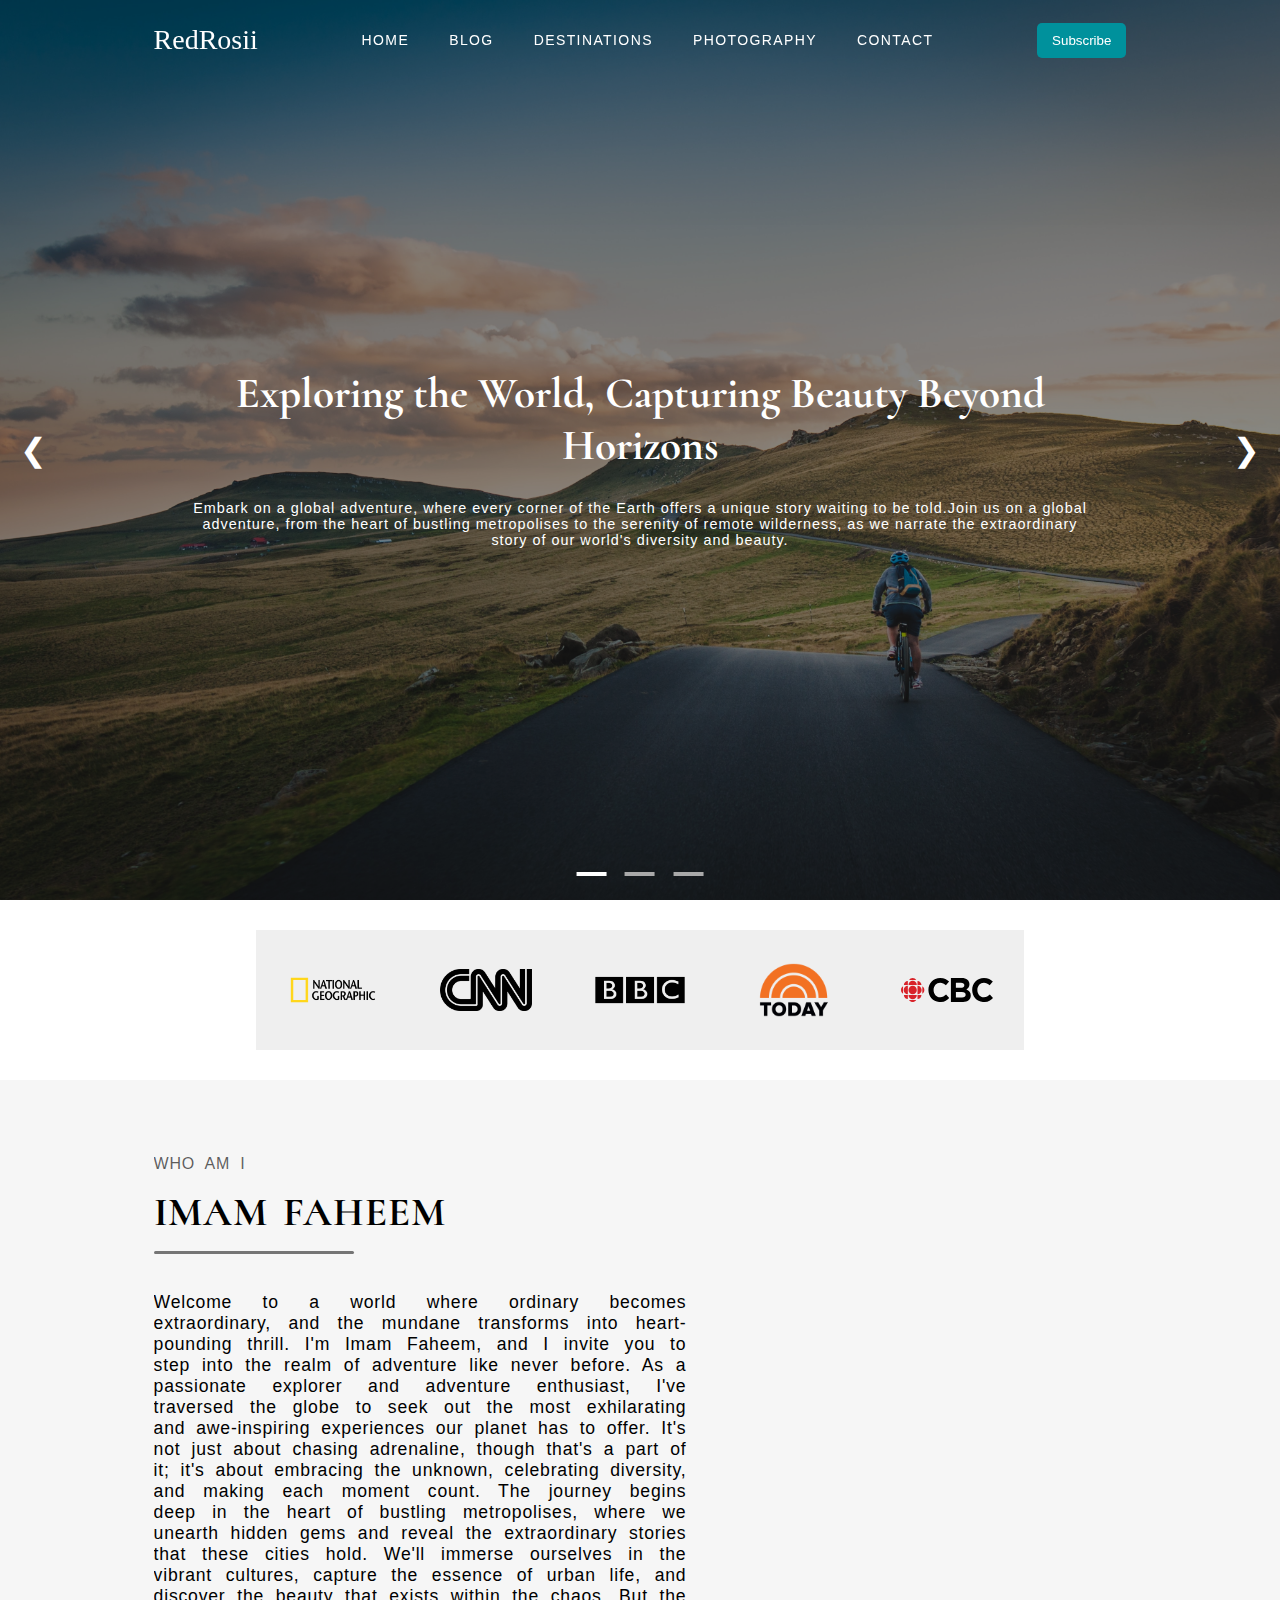
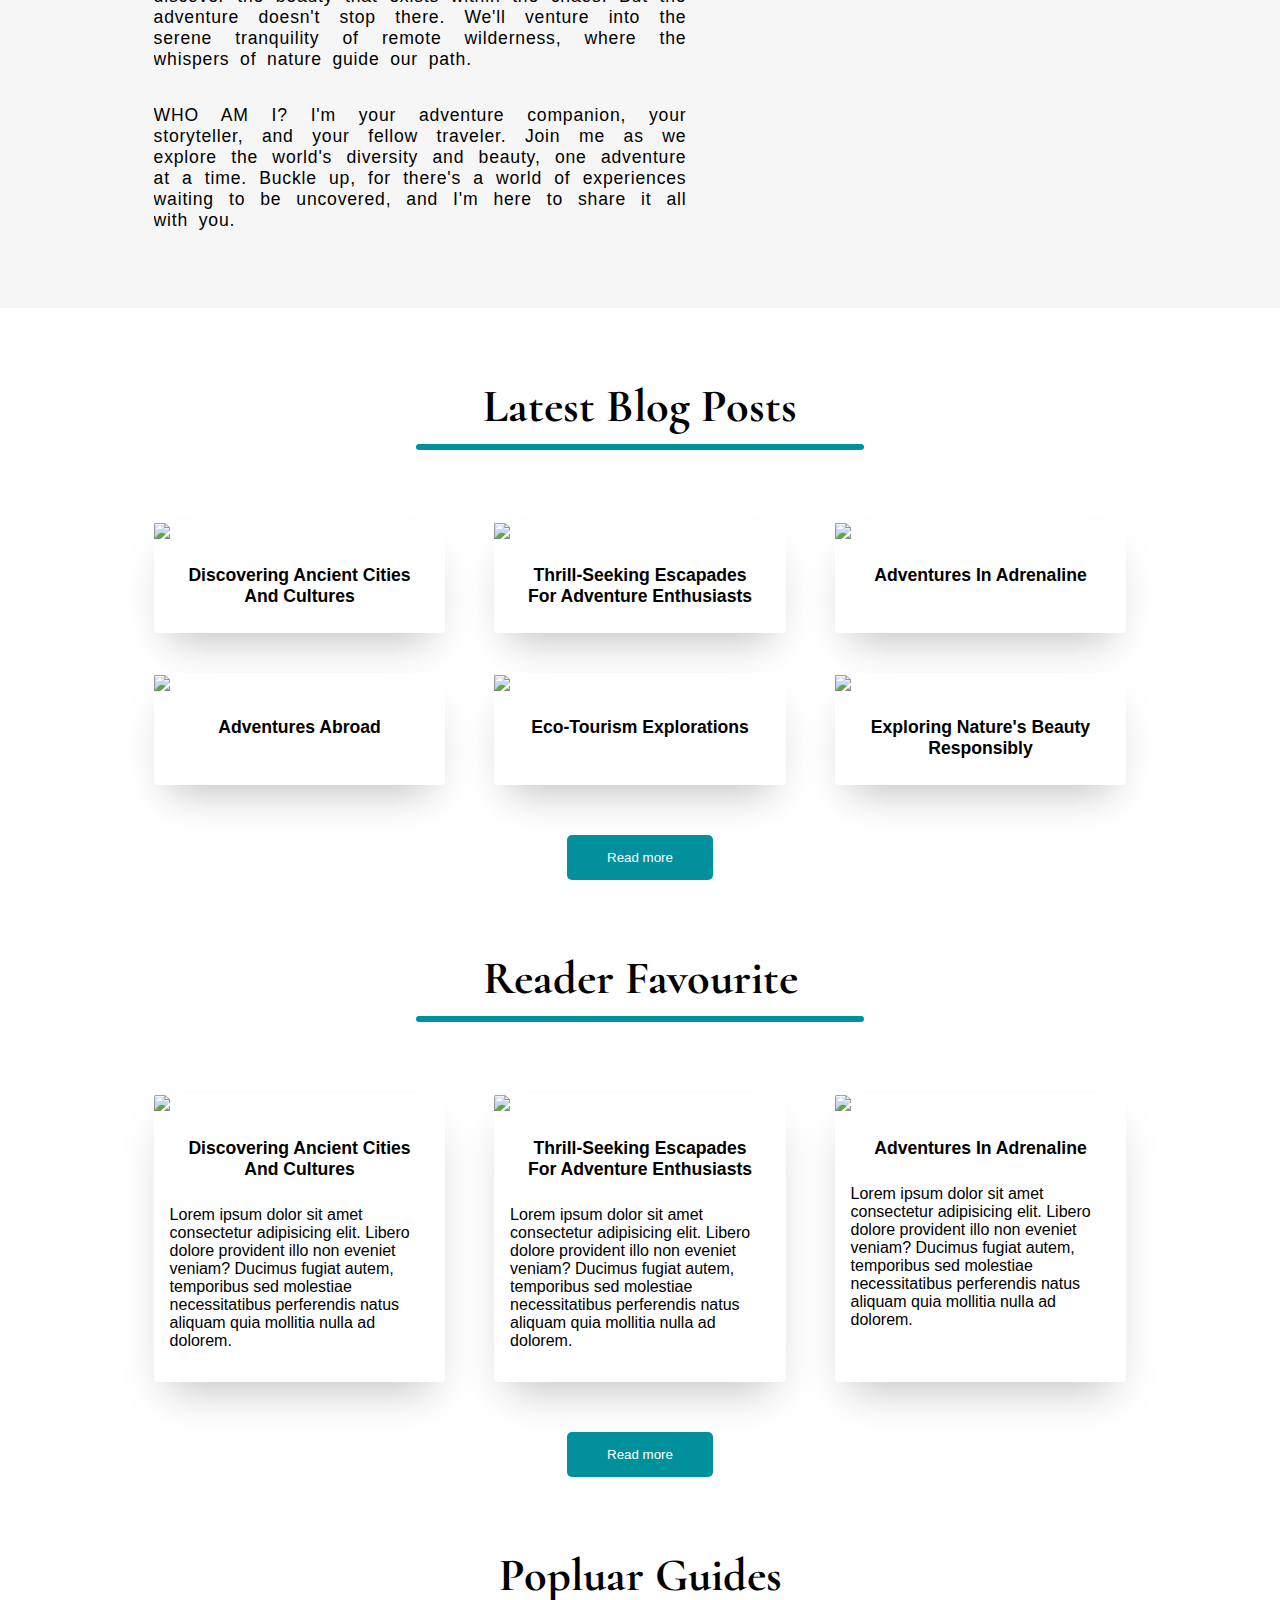
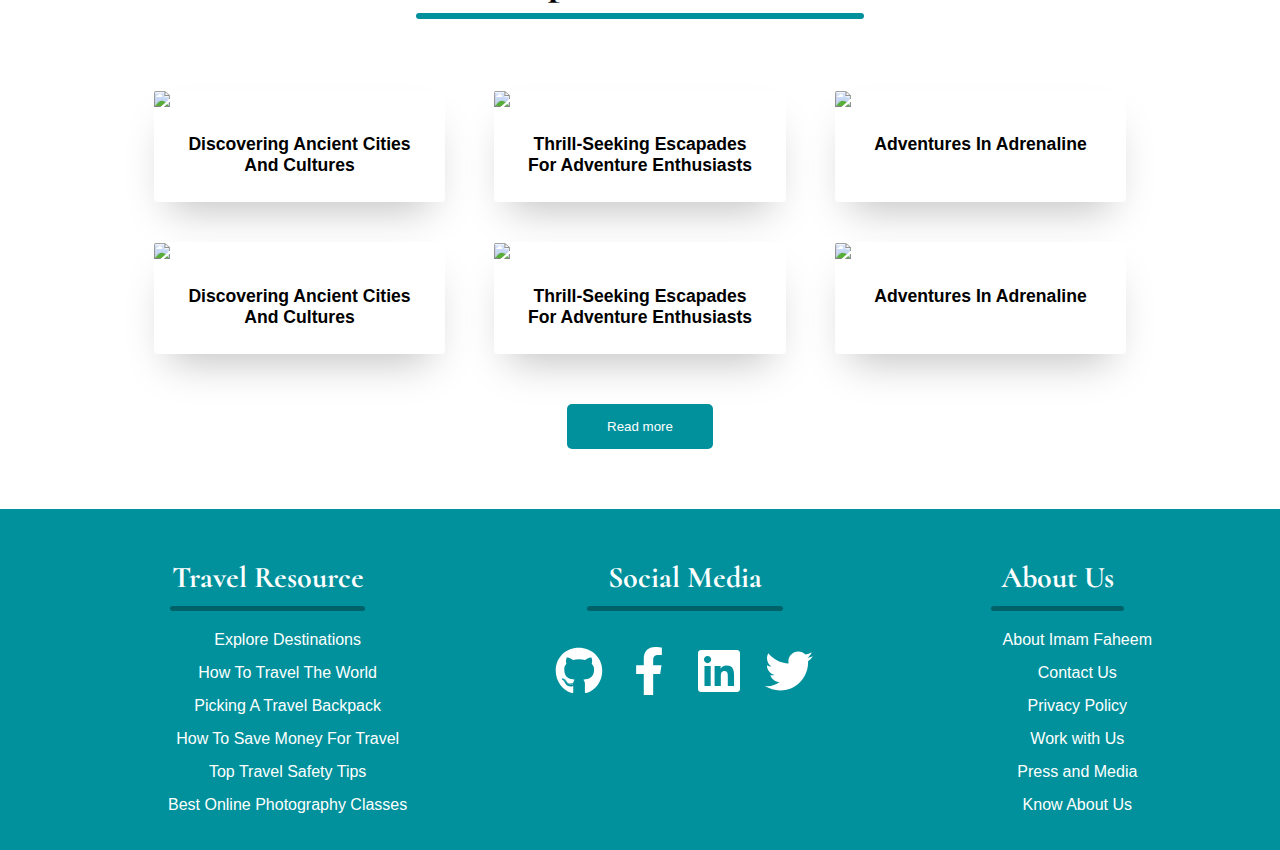
==== index.html @ a78f808b "Add files via upload" ====
<!DOCTYPE html>
<html lang="en">
<head>
    <meta charset="UTF-8">
    <meta name="viewport" content="width=device-width, initial-scale=1.0">
    <title>Home</title>
<link rel="stylesheet" type="text/css" href="css/navbar&footer.css">
<link rel="stylesheet" type="text/css" href="css/home.css">
<link rel="preconnect" href="https://fonts.googleapis.com">
<link rel="preconnect" href="https://fonts.gstatic.com" crossorigin>
<link href="https://fonts.googleapis.com/css2?family=Cormorant:wght@700&display=swap" rel="stylesheet">

</head>
<body>
    <header>
    <nav data-aos="zoom-in" data-aos-delay="50" data-aos-duration="1000" id="top" >
        <div class="logo">RedRosii</div>

        <div class="menu-icon">
            <input type="checkbox" id="menu-toggle" class="menu-toggle">
            <label for="menu-toggle" class="menu-icon">&#9776;</label>
        </div>

        <ul class="nav-links">
          <li><a href="index.html">Home</a><div class="linee"></div></li>
          <li><a href="blog.html">Blog</a><div class="linee"></div></li>
          <li class="dropdown"><a href="Destination.html">Destinations</a><div class="linee"></div>
              <div  class="dropdown-content">
                <a id="box-text"  href="Destination.html">Destinations</a>
                <a id="box-text" href="blog.html">Blogs</a>
                <a id="box-text" href="Contact.html">Contact Us</a>
                <a id="box-text" href="Photography.html">Photography</a>
              </div>
          </li>
          <li><a href="Photography.html">Photography</a><div class="linee"></div></li>

          <li><a href="Contact.html">Contact</a><div class="linee"></div></li>
      </ul>

        <div class="hireMeBtn"><button href="#" class="btnHire">Subscribe</button></div>
    </nav>
</header>

<div class="hero">
    <div class="slideshow-container">
        <div class="slide fade" style=" background-image: url(images/image1.jpg);" ></div>
        <div class="slide fade" style="background-image: url('images/image2.jpg');"></div>
        <div class="slide fade" style="background-image: url('images/image3.jpg');"></div>
        
        <a class="prev" onclick="plusSlides(-1)">&#10094;</a>
        <a class="next" onclick="plusSlides(1)">&#10095;</a>

        <div class="indicator">
            <span class="dot" onclick="currentSlide(1)"></span>
            <span class="dot" onclick="currentSlide(2)"></span>
            <span class="dot" onclick="currentSlide(3)"></span>
        </div>
    </div>

    <div class="content">
        <h1> Exploring the World, Capturing Beauty Beyond Horizons</h1>
        <p >Embark on a global adventure, where every corner of the Earth offers a unique story waiting to be told.Join us on a global adventure, from the heart of bustling metropolises to the serenity of remote wilderness, as we narrate the extraordinary story of our world's diversity and beauty.</p>
    </div>
    <div class="content">
        <h1>Exploring Cultures, Landscapes, and Dreams Worldwide</h1>
        <p>Step into a realm of marvel and amazement as we uncover the intricate mosaic of cultures, breathtaking landscapes, and dreams that populate our planet, uniting us in our shared humanity.</p>
    </div>
    <div class="content">
        <h1>Discovering Paradise on Earth</h1>
        <p>Explore the lush jungles, serene beaches, and vibrant culture of the World, where every moment feels like a dream. Embark on an awe-inspiring journey around the world, where we capture the breathtaking beauty of diverse horizons and cultures that define our magnificent planet</p>
    </div>

    
</div>

<div class="LogosContainer">
    <div class="trustedBy">
        <img src="logos/national-geographic-logo.png" alt="">
        <img src="logos/cnn-logo-1.png" alt="">
        <img src="logos/bbc-logo-1.png" alt="">
        <img src="logos/Today Show.png" alt="">
        <img src="logos/CBC.svg" alt="">
    </div>
</div>

<div class="Introduction">

    <div class="IntoText">
        <h4>WHO AM I</h4>
        <h2>IMAM FAHEEM</h2>
        <span></span>
        <p>Welcome to a world where ordinary becomes extraordinary, and the mundane transforms into heart-pounding thrill. I'm Imam Faheem, and I invite you to step into the realm of adventure like never before.

          As a passionate explorer and adventure enthusiast, I've traversed the globe to seek out the most exhilarating and awe-inspiring experiences our planet has to offer. It's not just about chasing adrenaline, though that's a part of it; it's about embracing the unknown, celebrating diversity, and making each moment count.
      
          The journey begins deep in the heart of bustling metropolises, where we unearth hidden gems and reveal the extraordinary stories that these cities hold. We'll immerse ourselves in the vibrant cultures, capture the essence of urban life, and discover the beauty that exists within the chaos.
      
          But the adventure doesn't stop there. We'll venture into the serene tranquility of remote wilderness, where the whispers of nature guide our path.

      
          </p>
        <p>WHO AM I? I'm your adventure companion, your storyteller, and your fellow traveler. Join me as we explore the world's diversity and beauty, one adventure at a time. Buckle up, for there's a world of experiences waiting to be uncovered, and I'm here to share it all with you.</p>
        
    </div>

    <div class="ownerImg">
        <img width="100%" height="100%" src="images/owner.jpg" alt="">
    </div>
</div>

<div class="main">
  <h1>Latest Blog Posts <span class="headerLines"></span></h1>
  <a style="text-decoration:none;" href="BlogPosts.html" target="_blank" rel="noopener noreferrer"> <ul class="cards">
      <li class="cards_item">
        <div class="card">
          <div class="card_image"><img src="https://picsum.photos/500/300/?image=10"></div>
          <div class="card_content">
            <h2 class="card_title">Discovering Ancient Cities and Cultures</h2>
            
          </div>
        </div>
      </li>
      <li class="cards_item">
        <div class="card">
          <div class="card_image"><img src="https://picsum.photos/500/300/?image=20"></div>
          <div class="card_content">
            <h2 class="card_title">Thrill-Seeking Escapades for Adventure Enthusiasts</h2>
            
          </div>
        </div>
      </li>
      <li class="cards_item">
        <div class="card">
          <div class="card_image"><img src="https://picsum.photos/500/300/?image=11"></div>
          <div class="card_content">
            <h2 class="card_title">Adventures in Adrenaline</h2>
            
          </div>
        </div>
      </li>
      <li class="cards_item">
        <div class="card">
          <div class="card_image"><img src="https://picsum.photos/500/300/?image=18"></div>
          <div class="card_content">
            <h2 class="card_title">Adventures Abroad</h2>
            
          </div>
        </div>
      </li>
      <li class="cards_item">
        <div class="card">
          <div class="card_image"><img src="https://picsum.photos/500/300/?image29"></div>
          <div class="card_content">
            <h2 class="card_title">Eco-Tourism Explorations</h2>
            
          </div>
        </div>
      </li>
      <li class="cards_item">
        <div class="card">
          <div class="card_image"><img src="https://picsum.photos/500/300/?image=22"></div>
          <div class="card_content">
            <h2 class="card_title">Exploring Nature's Beauty Responsibly</h2>
            
          </div>
        </div>
      </li>
    </ul>
    </a>
    <div class="divOfReadMeBtn">
        <button class="readMorebtn">Read more</button>
    </div>
  </div>
  
  <!------------Reader Favourite section--------- -->
  
  <div class="main">
    <h1>Reader Favourite<span class="headerLines"></span></h1>
    <a style="text-decoration:none;" href="BlogPosts.html" target="_blank" rel="noopener noreferrer"> <ul class="cards">
        <li class="cards_item">
          <div class="card">
            <div class="card_image"><img src="https://images.unsplash.com/photo-1575899167424-6eae7a58a49c?ixlib=rb-4.0.3&ixid=M3wxMjA3fDB8MHxzZWFyY2h8Nnx8aW50ZXJsYWtlbnxlbnwwfHwwfHx8MA%3D%3D&auto=format&fit=crop&w=500&q=60"></div>
            <div class="card_content">
              <h2 class="card_title">Discovering Ancient Cities and Cultures</h2>
              <p>Lorem ipsum dolor sit amet consectetur adipisicing elit. Libero dolore provident illo non eveniet veniam? Ducimus fugiat autem, temporibus sed molestiae necessitatibus perferendis natus aliquam quia mollitia nulla ad dolorem.</p>
            </div>
          </div>
        </li>
        <li class="cards_item">
          <div class="card">
            <div class="card_image"><img src="https://images.unsplash.com/photo-1580008092144-9f18ea82a8a4?ixlib=rb-4.0.3&ixid=M3wxMjA3fDB8MHxzZWFyY2h8OHx8aW50ZXJsYWtlbnxlbnwwfHwwfHx8MA%3D%3D&auto=format&fit=crop&w=500&q=60"></div>
            <div class="card_content">
              <h2 class="card_title">Thrill-Seeking Escapades for Adventure Enthusiasts</h2>
              <p>Lorem ipsum dolor sit amet consectetur adipisicing elit. Libero dolore provident illo non eveniet veniam? Ducimus fugiat autem, temporibus sed molestiae necessitatibus perferendis natus aliquam quia mollitia nulla ad dolorem.</p>
            </div>
          </div>
        </li>
        <li class="cards_item">
          <div class="card">
            <div class="card_image"><img src="https://images.unsplash.com/photo-1605370391262-9f6c46081102?ixlib=rb-4.0.3&ixid=M3wxMjA3fDB8MHxzZWFyY2h8N3x8aW50ZXJsYWtlbnxlbnwwfHwwfHx8MA%3D%3D&auto=format&fit=crop&w=500&q=60"></div>
            <div class="card_content">
              <h2 class="card_title">Adventures in Adrenaline</h2>
              <p>Lorem ipsum dolor sit amet consectetur adipisicing elit. Libero dolore provident illo non eveniet veniam? Ducimus fugiat autem, temporibus sed molestiae necessitatibus perferendis natus aliquam quia mollitia nulla ad dolorem.</p>
            </div>
          </div>
        </li>
      </ul></a>
        
      <div class="divOfReadMeBtn">
          <button class="readMorebtn">Read more</button>
      </div>
    </div>


    <div class="main">
      <h1>Popluar Guides<span class="headerLines"></span></h1>
        <ul class="cards">
          <li class="cards_item">
            <div class="card">
              <div class="card_image"><img src="https://picsum.photos/500/300/?image=120"></div>
              <div class="card_content">
                <h2 class="card_title">Discovering Ancient Cities and Cultures</h2>
                
              </div>
            </div>
          </li>
          <li class="cards_item">
            <div class="card">
              <div class="card_image"><img src="https://picsum.photos/500/300/?image=55"></div>
              <div class="card_content">
                <h2 class="card_title">Thrill-Seeking Escapades for Adventure Enthusiasts</h2>
                
              </div>
            </div>
          </li>
          <li class="cards_item">
            <div class="card">
              <div class="card_image"><img src="https://picsum.photos/500/300/?image=11"></div>
              <div class="card_content">
                <h2 class="card_title">Adventures in Adrenaline</h2>
                
              </div>
            </div>
          </li>
          <li class="cards_item">
            <div class="card">
              <div class="card_image"><img src="https://picsum.photos/500/300/?image=90"></div>
              <div class="card_content">
                <h2 class="card_title">Discovering Ancient Cities and Cultures</h2>
                
              </div>
            </div>
          </li>
          <li class="cards_item">
            <div class="card">
              <div class="card_image"><img src="https://picsum.photos/500/300/?image=58"></div>
              <div class="card_content">
                <h2 class="card_title">Thrill-Seeking Escapades for Adventure Enthusiasts</h2>
                
              </div>
            </div>
          </li>
          <li class="cards_item">
            <div class="card">
              <div class="card_image"><img src="https://picsum.photos/500/300/?image=181"></div>
              <div class="card_content">
                <h2 class="card_title">Adventures in Adrenaline</h2>
                
              </div>
            </div>
          </li>
        </ul></a>
        <div class="divOfReadMeBtn">
          <button class="readMorebtn">Read more</button>
      </div>
        </div>



        <footer class="footer">
          <div class="container">
            <div class="travel-resource">
              <h3>Travel Resource</h3>
              <div style="margin-left: auto; margin-right: auto;" id="footerheadingLine"></div>

              <ul>
                <li><a href="#">Explore Destinations</a></li>
                <li><a href="#">How To Travel The World</a></li>
                <li><a href="#">Picking A Travel Backpack</a></li>
                <li><a href="#">How To Save Money For Travel</a></li>
                <li><a href="#">Top Travel Safety Tips</a></li>
                <li><a href="#">Best Online Photography Classes</a></li>

              </ul>
            </div>
            <div class="social-media">
              <h3>Social Media</h3>
              <div id="footerheadingLine"></div>
              <ul id="iconsList">
                <li><a href="https://github.com/Imam-Faheem" target="_blank" rel="noopener noreferrer">
                  <svg xmlns="http://www.w3.org/2000/svg" height="3em" width="3em" viewBox="0 0 496 512"><!--! Font Awesome Free 6.4.2 by @fontawesome - https://fontawesome.com License - https://fontawesome.com/license (Commercial License) Copyright 2023 Fonticons, Inc. --><style>svg{fill:#ffffff}</style><path d="M165.9 397.4c0 2-2.3 3.6-5.2 3.6-3.3.3-5.6-1.3-5.6-3.6 0-2 2.3-3.6 5.2-3.6 3-.3 5.6 1.3 5.6 3.6zm-31.1-4.5c-.7 2 1.3 4.3 4.3 4.9 2.6 1 5.6 0 6.2-2s-1.3-4.3-4.3-5.2c-2.6-.7-5.5.3-6.2 2.3zm44.2-1.7c-2.9.7-4.9 2.6-4.6 4.9.3 2 2.9 3.3 5.9 2.6 2.9-.7 4.9-2.6 4.6-4.6-.3-1.9-3-3.2-5.9-2.9zM244.8 8C106.1 8 0 113.3 0 252c0 110.9 69.8 205.8 169.5 239.2 12.8 2.3 17.3-5.6 17.3-12.1 0-6.2-.3-40.4-.3-61.4 0 0-70 15-84.7-29.8 0 0-11.4-29.1-27.8-36.6 0 0-22.9-15.7 1.6-15.4 0 0 24.9 2 38.6 25.8 21.9 38.6 58.6 27.5 72.9 20.9 2.3-16 8.8-27.1 16-33.7-55.9-6.2-112.3-14.3-112.3-110.5 0-27.5 7.6-41.3 23.6-58.9-2.6-6.5-11.1-33.3 2.6-67.9 20.9-6.5 69 27 69 27 20-5.6 41.5-8.5 62.8-8.5s42.8 2.9 62.8 8.5c0 0 48.1-33.6 69-27 13.7 34.7 5.2 61.4 2.6 67.9 16 17.7 25.8 31.5 25.8 58.9 0 96.5-58.9 104.2-114.8 110.5 9.2 7.9 17 22.9 17 46.4 0 33.7-.3 75.4-.3 83.6 0 6.5 4.6 14.4 17.3 12.1C428.2 457.8 496 362.9 496 252 496 113.3 383.5 8 244.8 8zM97.2 352.9c-1.3 1-1 3.3.7 5.2 1.6 1.6 3.9 2.3 5.2 1 1.3-1 1-3.3-.7-5.2-1.6-1.6-3.9-2.3-5.2-1zm-10.8-8.1c-.7 1.3.3 2.9 2.3 3.9 1.6 1 3.6.7 4.3-.7.7-1.3-.3-2.9-2.3-3.9-2-.6-3.6-.3-4.3.7zm32.4 35.6c-1.6 1.3-1 4.3 1.3 6.2 2.3 2.3 5.2 2.6 6.5 1 1.3-1.3.7-4.3-1.3-6.2-2.2-2.3-5.2-2.6-6.5-1zm-11.4-14.7c-1.6 1-1.6 3.6 0 5.9 1.6 2.3 4.3 3.3 5.6 2.3 1.6-1.3 1.6-3.9 0-6.2-1.4-2.3-4-3.3-5.6-2z"/></svg>
                </a></li>
                <li><a href="https://web.facebook.com/happy.rose.9655806" target="_blank" rel="noopener noreferrer"><svg xmlns="http://www.w3.org/2000/svg" height="3em" width="3em" viewBox="0 0 320 512"><!--! Font Awesome Free 6.4.2 by @fontawesome - https://fontawesome.com License - https://fontawesome.com/license (Commercial License) Copyright 2023 Fonticons, Inc. --><style>svg{fill:#ffffff}</style><path d="M279.14 288l14.22-92.66h-88.91v-60.13c0-25.35 12.42-50.06 52.24-50.06h40.42V6.26S260.43 0 225.36 0c-73.22 0-121.08 44.38-121.08 124.72v70.62H22.89V288h81.39v224h100.17V288z"/></svg></a></li>
                <li><a href="https://www.linkedin.com/in/imamfaheem/" target="_blank" rel="noopener noreferrer"><svg xmlns="http://www.w3.org/2000/svg" height="3em" width="3em" viewBox="0 0 448 512"><!--! Font Awesome Free 6.4.2 by @fontawesome - https://fontawesome.com License - https://fontawesome.com/license (Commercial License) Copyright 2023 Fonticons, Inc. --><style>svg{fill:#ffffff}</style><path d="M416 32H31.9C14.3 32 0 46.5 0 64.3v383.4C0 465.5 14.3 480 31.9 480H416c17.6 0 32-14.5 32-32.3V64.3c0-17.8-14.4-32.3-32-32.3zM135.4 416H69V202.2h66.5V416zm-33.2-243c-21.3 0-38.5-17.3-38.5-38.5S80.9 96 102.2 96c21.2 0 38.5 17.3 38.5 38.5 0 21.3-17.2 38.5-38.5 38.5zm282.1 243h-66.4V312c0-24.8-.5-56.7-34.5-56.7-34.6 0-39.9 27-39.9 54.9V416h-66.4V202.2h63.7v29.2h.9c8.9-16.8 30.6-34.5 62.9-34.5 67.2 0 79.7 44.3 79.7 101.9V416z"/></svg></a></li>
                <li><a href="https://twitter.com/Imam_Faheem_" target="_blank" rel="noopener noreferrer"><svg xmlns="http://www.w3.org/2000/svg" height="3em" width="3em" viewBox="0 0 512 512"><!--! Font Awesome Free 6.4.2 by @fontawesome - https://fontawesome.com License - https://fontawesome.com/license (Commercial License) Copyright 2023 Fonticons, Inc. --><style>svg{fill:#ffffff}</style><path d="M459.37 151.716c.325 4.548.325 9.097.325 13.645 0 138.72-105.583 298.558-298.558 298.558-59.452 0-114.68-17.219-161.137-47.106 8.447.974 16.568 1.299 25.34 1.299 49.055 0 94.213-16.568 130.274-44.832-46.132-.975-84.792-31.188-98.112-72.772 6.498.974 12.995 1.624 19.818 1.624 9.421 0 18.843-1.3 27.614-3.573-48.081-9.747-84.143-51.98-84.143-102.985v-1.299c13.969 7.797 30.214 12.67 47.431 13.319-28.264-18.843-46.781-51.005-46.781-87.391 0-19.492 5.197-37.36 14.294-52.954 51.655 63.675 129.3 105.258 216.365 109.807-1.624-7.797-2.599-15.918-2.599-24.04 0-57.828 46.782-104.934 104.934-104.934 30.213 0 57.502 12.67 76.67 33.137 23.715-4.548 46.456-13.32 66.599-25.34-7.798 24.366-24.366 44.833-46.132 57.827 21.117-2.273 41.584-8.122 60.426-16.243-14.292 20.791-32.161 39.308-52.628 54.253z"/></svg></a></li>
              </ul>
            </div>
            <div class="about-us">
              <h3>About Us</h3>
              <div style="margin-left: auto; margin-right: auto;" id="footerheadingLine"></div>

              <ul>
                <li><a href="#">About Imam Faheem</a></li>
                <li><a href="Contact.html">Contact Us</a></li>
                <li><a href="#">Privacy Policy</a></li>
                <li><a href="Contact.html">Work with Us</a></li>
                <li><a href="#">Press and Media</a></li>
                <li><a href=".Introduction">Know About Us</a></li>

              </ul>
            </div>
          </div>
        </footer>



<script src="script.js"></script>
</body>
</html>
---- css/navbar&footer.css ----
:root{

    --Lighter-secondary-color:#00919c;
    --Darker-secondary-color:#00747d;

}
 body {
    box-sizing: border-box;
    margin: 0;
    padding: 0;
    font-family: Arial, Helvetica, sans-serif;
}
header {
    position: fixed;
    top: 0;
    left: 0;
    width: 100%;
    z-index: 10;
  }
  
nav {
    color: #ffffff;
    display: flex;
    justify-content: space-between;
    align-items: center;
    padding: 14px 12%;
    z-index: 1;
}

.nav-links li a {
    color: black;
    transition: color 0.2s;
  }
  
  .scrolled {
    background-color: #ffffff; 

  }
  
  .scrolled .nav-links li a {
    color: #000; 
  }
  .scrolled .logo {
    color: #000; 
  }
  .scrolled .dropdown-content a {
    color: #000000; 
  }
  .scrolled .dropdown-content a:hover {
    color:  #00919c; 
  }
  .scrolled .nav-links li a:hover {
    color: #00919c; 
  }
  .scrolled .dropdown{
    color: #000; 
  }
  .scrolled .menu-icon label {
    color: #000;
  }
  .scrolled #box-text {
    color: #000000;
  }
  .scrolled #box-text:hover {
    color: #00919c;
    text-shadow: 0px 0px 1px #00919c;
  }
  
  

.logo {
    font-weight: lighter;
    font-family: Cambria, Cochin, Georgia, Times, 'Times New Roman', serif;
font-size: 28px;
}

.menu-icon {
    display: none; 
}

.menu-icon label {
    font-size: 30px;
    cursor: pointer;
    color: #ffffff;
}

.nav-links {
    list-style: none;
    display: flex; 
    align-content: center;
    justify-content: center;
    font-weight: lighter;
    padding: 0%;
    opacity: 100%;

    
    
}

.nav-links li {
    margin-top: 2px;
    margin-right: 20px;
    margin-left: 20px;
    display: flex;
flex-direction: column;



}

.linee{
    width: 20px;
    height: 10px;
position: relative;
top: 2px;
  left: 0px;
  background: #00919c; 
  height: 2px;
  transition: width 0.5s;
  opacity: 0; 
}
li:hover .linee {
    width: 100%; 
    opacity: 1; 
  }

 

.nav-links li a {
    text-decoration: none;
    transition: color 0.2s;
    font-weight: 500;
    text-transform: uppercase;
    transition: 0.2s ease-in-out;
    word-spacing: 5px;
    letter-spacing: 1.4px;
    font-size: 14px;
    color: #ffffff;

}





.nav-links a:hover {
    color: #00919c;
    text-shadow: 0px 0px 1px #00919c;
}
    
   
.dropdown-content {
    display: none;
    position: absolute;
    background-color: #ffffff;
    z-index: 1;
    padding: 40px 30px 20px 10px;
    top: 50px;
}

.dropdown-content a {
    padding: 10px 20px;
    text-decoration: none;
    display: block;
    text-align: start;
    margin: 5px;
    transition: transform 0.2s; 
}
.dropdown-content a:hover {
    transform: translateX(8px);
    color: #00919c;
}

.dropdown:hover .dropdown-content {
    display: block;

}

 /* Button styles */
 .btnHire {
    background-color:var(--Lighter-secondary-color);
    color: #fff;
    border: none;
    padding: 10px 15px;
    border-radius: 5px;
    cursor: pointer;
    transition: 0.3s ease-in-out;
     
}
.btnHire:hover{
transform: scale(1.05);
background-color: var(--Darker-secondary-color);

}




@media screen and (max-width: 1066px) {

    nav {
        padding: 20px 12%;
    }

    .menu-icon input {
display: none; 
}

.menu-icon label {
font-size: 30px;
cursor: pointer;
transition: color 0.3s;
}

.menu-icon label:hover {
color: #848484;
}

.menu-toggle:checked + .menu-icon label {
display: none;
}

    .menu-icon {
        display: block;
    }

    .nav-links {
        display: none;
        flex-direction: column;
        position: absolute;
        top: 50px;
        left: 0;
        right: 0;
        background-color: #ffffff;
        text-align: center;
        padding: 30px 20px 80px 20px;
        margin-top: 30px;
    }
    .hireMeBtn{
        display: none;
    }

.hireMeBtn.active {
    display: block;
    flex-direction: column;
        position: absolute;
        
        top: 320px;
        right: 46%;
        background-color: #ffffff;
    }

    
    .nav-links.active {
        display: flex;
    }

    .nav-links a:first-child  {
        margin-top: 18px;
        margin-bottom: 1px;

    
    }
    .nav-links li:first-child {
        margin: 0 0 0 0;
    }
    .nav-links li {
        margin: 0 0;
    }
    .dropdown-content {
    padding: 25px 10px 10px 10px;
    top: 20;
    right: 50%;
}
.dropdown-content a {
    margin: 5px;

}


    .menu-icon input:checked + .nav-links {
        display: flex;
    }
    .menu-icon input:checked + .hireMeBtn {
        display: flex;
    }

    .linee{ 
      left: 40%;
    }
    li:hover .linee {
        width: 20%; 
        opacity: 1;
      }

     

      .dropdown-content {
        display: none;
        position: absolute;
        background-color: #ffffff;
        z-index: 1;
        padding: 40px 30px 20px 10px;
        top: 146px;
    }
}
#box-text{
    color: #000000;
}
#box-text:hover{
    color: #00919c;
    text-shadow: 0px 0px 1px var(--Lighter-secondary-color);
}




.hero {
    display: flex;
    align-items: center;
    justify-content: center;
    background-attachment: fixed;
background-color: #497b9a;

    
}


.slideshow-container {
    position: relative;
    width: 100%;
    text-align: center;
    background-color: #ba3912;
    overflow: hidden;
    

}



.slide.fade:after {
    display: block;
    width: 100%;
    height: 100vh;
    background-position: center;
    background-size: cover;
    content: "";
    background-image: linear-gradient(rgba(0, 0, 0, 0.474), rgba(0, 0, 0, 0.465));
    background-blend-mode: multiply;
}
.slide.fade {
    display: block;
    width: 100%;
    height: 100vh;
    background-position: center;
    background-size: cover;
}


img {
    width: 100%;
    height: 100%;
}

.prev, .next {
    position: absolute;
    top: 50%;
    transform: translateY(-50%);
    font-size: 2rem;
    cursor: pointer;
    z-index: 2;
    user-select: none;
}

.prev {
    left: 20px;
    color: #fff;
    cursor: pointer;
}

.next {
    right: 20px;
    color: #fff;
cursor: pointer;
}

.content {
    position: absolute;
    text-align: center;
    color: #ffffff;
    z-index: 1;
    padding: 30% 15%;
}

.content h1 {
    font-family: 'Cormorant', serif, Arial, Helvetica, sans-serif;
    font-size: 2.7rem;
}

.content p {
font-family: Arial, Helvetica, sans-serif;
    font-size: 0.9rem;
    letter-spacing: 1px;
}

.indicator {
    position: absolute;
    bottom: 20px;
    left: 50%;
    transform: translateX(-50%);
}

.dot {
    height: 4px;
    width: 30px;
    background-color: #a9a9a9;
    border-radius: 0%;
    display: inline-block;
    margin: 0 7px;
    cursor: pointer;
}

.dot.active {
    background-color: #fff;
}

@media screen and (min-width: 864px) {
    .slideshow-container {
        height: 100vh;
    }
    
}

@media screen and (max-width: 800px) {
    nav {
        padding: 20px 12%;
    }
    .content h1 {
        font-size: 2.3rem;
    }
    
    .content p {
        font-size: 0.7rem;
    }
    }


@media screen and (max-width: 600px) {
    .slideshow-container {
        height: 100vh;
    }
    .slideshow-container {
        height: 85vh;
    }
    .dot {
        height: 3px;
        width: 25px;
        margin: 0px 5px;
    }
    nav {
        padding: 20px 12%;
    }

    .content h1 {
        font-size: 1.9rem;
    }
    
    .content p {
        font-size: 0.7rem;
    }
    .linee{ 
        left: 30%;
      }
    li:hover .linee {
          width: 40%; /* Expand to 100% width on hover */
    }

    .hireMeBtn.active {
       
        top: 320px;
        right: 46%;
       
    }
}


@media screen and (max-width: 500px) {
    nav {
          padding: 20px 12%;
         }
         .linee{ 
            left: 20%;
          }
        li:hover .linee {
              width: 60%; /* Expand to 100% width on hover */
        }
        .hireMeBtn.active {
       
            top: 320px;
            right: 38%;
           
        }
         .dot {
            height: 3px;
            width: 15px;
            margin: 0px 4px;
        }

        .dropdown-content {
            display: none;
            position: absolute;
            background-color: #ffffff;
            z-index: 1;
            padding: 40px 30px 20px 10px;
            top: 146px;
            right: 70px;
        }


}

/*---------------footer------------- */

.footer {
    background-color: var(--Lighter-secondary-color);
    color: #fff;
    padding: 20px 0;
    width: 100%;
    height: auto;
    margin-top: 60px;
  }
  
  .container {
    display: flex;
    justify-content: space-between;
    flex-wrap: wrap;
    max-width: 80%;
    margin: 0 auto;
    padding: 0 20px;

  }
  
  .container h3 {
    font-size: 30px;
    margin-bottom: 10px;
    font-family: 'Cormorant', serif, Arial, Helvetica, sans-serif;
  }
  #footerheadingLine{
    width: 70%;
    height: 5px;
    border-radius: 7px;
    background-color: #00454a9e;
    margin-bottom: 20px;

  }
  
  .footer ~ ul {
    text-align: center;
    list-style: none;
    padding: 0;
    margin: 0;

  }
  
  .footer ~ ul li {
    margin-bottom: 10px;
    background: #13b38b;
    gap: 20px;
   list-style: none;



  }
  
  .footer ~ ul li a {
    text-decoration: none;
    color: #fff;
  }

  
  
  
  .about-us {
    text-align: center;
    text-decoration: none;

  }
  .about-us ul li {
   margin-top: 15px;
   list-style: none;
   transition: 0.3s ease-in-out;
    

  }
  .about-us ul li a {
    text-decoration: none;
    color: white;
    
  }
  .about-us ul li:hover{
    transform: scale(1.05);
  }
  
  @media (max-width: 768px) {
    .container {
      flex-direction: column;
      align-items: flex-start;
    }
  
    .about-us {
      margin-left: auto;
      margin-right: auto;
    }
    .social-media {
        margin-left: auto;
        margin-right: auto;
      }
      .travel-resource {
        margin-left: auto;
        margin-right: auto;
      }
  }

 


  .social-media{
    display: flex;
    align-items: center;
    flex-direction: column;
    text-align: center;
  }
  #iconsList{
display: flex;
flex-direction: row;
justify-content: space-evenly;
width: 100%;
padding: 0%;

  }
  #iconsList li {
    width: 50px;
    height: 50px;
    display: block;
    overflow: hidden;
    display: flex;
    margin-left: 10px;
    margin-right: 10px;
    transition: 0.3s ease;
  }
  
  #iconsList li:hover {
   transform: scale(1.08);
  }
 

  .travel-resource{
    text-align: center;
    text-decoration: none;
  }
  .travel-resource li{
    list-style: none;
    margin-top: 15px;
   transition: 0.3s ease-in-out;

  }
  .travel-resource ul li:hover{
    transform: scale(1.05);
  }
  .travel-resource ul li a{
    text-decoration: none;
    color: white;
  }
---- css/home.css ----
:root{

    --Lighter-secondary-color:#00919c;
    --Darker-secondary-color:#00747d;

}
    
    /* ---------trustedby brands coontainer------------ */
.LogosContainer{
display: flex;
margin-top: 30px;
height: 120px;
}
.trustedBy{
    display: flex;
    justify-content: space-around;
    padding: 0px 0px 0px 0px;
    align-items: center;
    width: 100%;
    /* background: #dadada; */
    background-color: rgb(239, 239, 239);
    height: 100%;
    margin-left: 20%;
    margin-right: 20%;


}
.trustedBy img{
    width: 12%;
    height: auto;

}
@media screen and (max-width:850px){
    .trustedBy img{
        width: 16%;
        height: auto;

    }
    .LogosContainer{
      
        height: 100px;
        }
}
@media screen and (max-width:480px){

    .trustedBy{
        
    margin-left: 12%;
    margin-right: 12%;
    }
    .trustedBy img{
        width: 18%;
        height: auto;
    
    }
    .LogosContainer{
        
        height: 70px;
        }
}
/* ---------Introduction Section------------ */

.Introduction{
    background-color: #f6f6f6;
    display: flex;
    margin-top: 30px;
    height: auto;
    justify-content: space-between;
    padding: 20px 12%;
    overflow: hidden;
}
.IntoText{
    display: flex;
    flex-direction: column;
    flex: 2;
    padding: 40px;
    padding-left: 0%;
    align-items: flex-start;
    overflow: hidden;
    font-family: Arial, Helvetica, sans-serif;
    height: fit-content;
    letter-spacing: 0.8px;
    word-spacing: 5px;

}
.IntoText h4{
    margin: 15px 0px;
    font-weight: 500;
    color: rgba(0, 0, 0, 0.639);

}
.IntoText h2{
    margin: 0%;
    padding: 0%;
    font-size: 2.5rem;
    text-transform: capitalize;
    font-family: 'Cormorant', serif, Arial, Helvetica, sans-serif;
}
.IntoText span{
    margin-top: 15px;
margin-bottom: 20px;
    width: 200px;
    height: 3px;
 display: block;
 border-radius: 4px;
 background-color: rgb(117, 117, 117);
}
.IntoText p{
    width: 100%;
    font-size: 1.1rem;
    text-align: justify;

}


.ownerImg{
    display: flex;
    padding: auto;
    padding-right: auto;
    /* margin-left: 40px; */
    max-width: 35%;
    min-width: 400px;
    justify-content: end;
    align-items: center;
    overflow: hidden;
}

.ownerImg img{
    width: 90%;
    height: auto;
   
}
@media screen and (max-width:1050px){
    .Introduction{
        flex-direction: column;
    }
    .IntoText{
        order: 2;
    }
    .ownerImg{
        order: 1;
    }
    .ownerImg{
        display: flex;
        padding: auto;
        padding-right: auto;
        /* margin-left: 40px; */
        min-width: 0px;
        max-width: 100%;
        justify-content: center;
        align-items: center;
        overflow: hidden;
    }
    
    .ownerImg img{
        width: 30%;
        height: auto;
        border-radius: 10%;
       
    }
    .IntoText{
        padding: 0px;
        justify-content: center;
        align-items: center;
        text-align: center;
    
    }
    .IntoText h4{
        margin-top: 30px;
    }
    
}

/* ---------Latest Blogs Section------------ */






.main {
    margin-top: 70px !important;
    max-width: 100%;
    margin: 0 auto;
}
.main h1{
    display: flex;
    flex-direction: column;
    justify-content: center;
    align-items: center;
 font-size: 2.9rem;
 text-align: center;
 font-family: 'Cormorant', serif, Arial, Helvetica, sans-serif;

}

.card_image img {
  height: auto;
  max-width: 100%;
  vertical-align: middle;
  transition: 0.3s ease;
}
.card_image img:hover{
filter: brightness(1.1);}

.cards {
  display: flex;
  justify-content: space-between;
  flex-wrap: wrap;
  list-style: none;
  margin: 0;
  gap: 20px;
  padding: 20px 12%;
}

.cards_item {
  display: flex;
  margin-top: 20px;
cursor: pointer;
transition: 0.3s ease-out;
}
.cards_item:hover {
  box-shadow: 0 20px 40px -14px rgba(0, 0, 0, 0.308);
  transform: scale(1.02);
    
  }

@media (min-width: 40rem) {
  .cards_item {
    width: 47%;
  }
}

@media (min-width: 56rem) {
  .cards_item {
    width: 30%;
  }
}
@media  screen and (max-width:600px){
    .main h1{
        font-size: 2.2rem;
    
    
    }
}
    


.card {
  background-color: rgb(255, 255, 255);
  border-radius: 0.25rem;
  box-shadow: 0 22px 42px -15px rgba(0, 0, 0, 0.25);
  display: flex;
  width: 100%;
  flex-direction: column;
  overflow: hidden;
  

}

.card_content {
  padding: 1rem;
  color: rgb(0, 0, 0) !important;
}

.card_title {
  font-size: 1.1rem;
  font-weight: 600;
  text-transform: capitalize;
  margin: 0px;
  text-align: center;
  padding: 10px 15px;
}
/* if discriptions is availble */
/* .card_text {
  color: #691616;
  font-size: 0.875rem;
  line-height: 1.5;
  margin-bottom: 1.25rem;    
  font-weight: 400;
} */
.divOfReadMeBtn{
    margin-top: 30px;
    display: flex;
    width: 100%;
    justify-content: center !important;
}
.readMorebtn {
    background-color: var(--Lighter-secondary-color);
    color: #fff;
    border: none;
    padding: 15px 40px;
    border-radius: 5px;
    cursor: pointer;
    transition: 0.3s ease-in-out;
     
}
.readMorebtn:hover{
transform: scale(1.05);
background-color: var(--Darker-secondary-color );

}

.headerLines{
width: 35%;
height: 6px;
border-radius: 6px;
background: var(--Lighter-secondary-color);
margin-top: 10px;
}
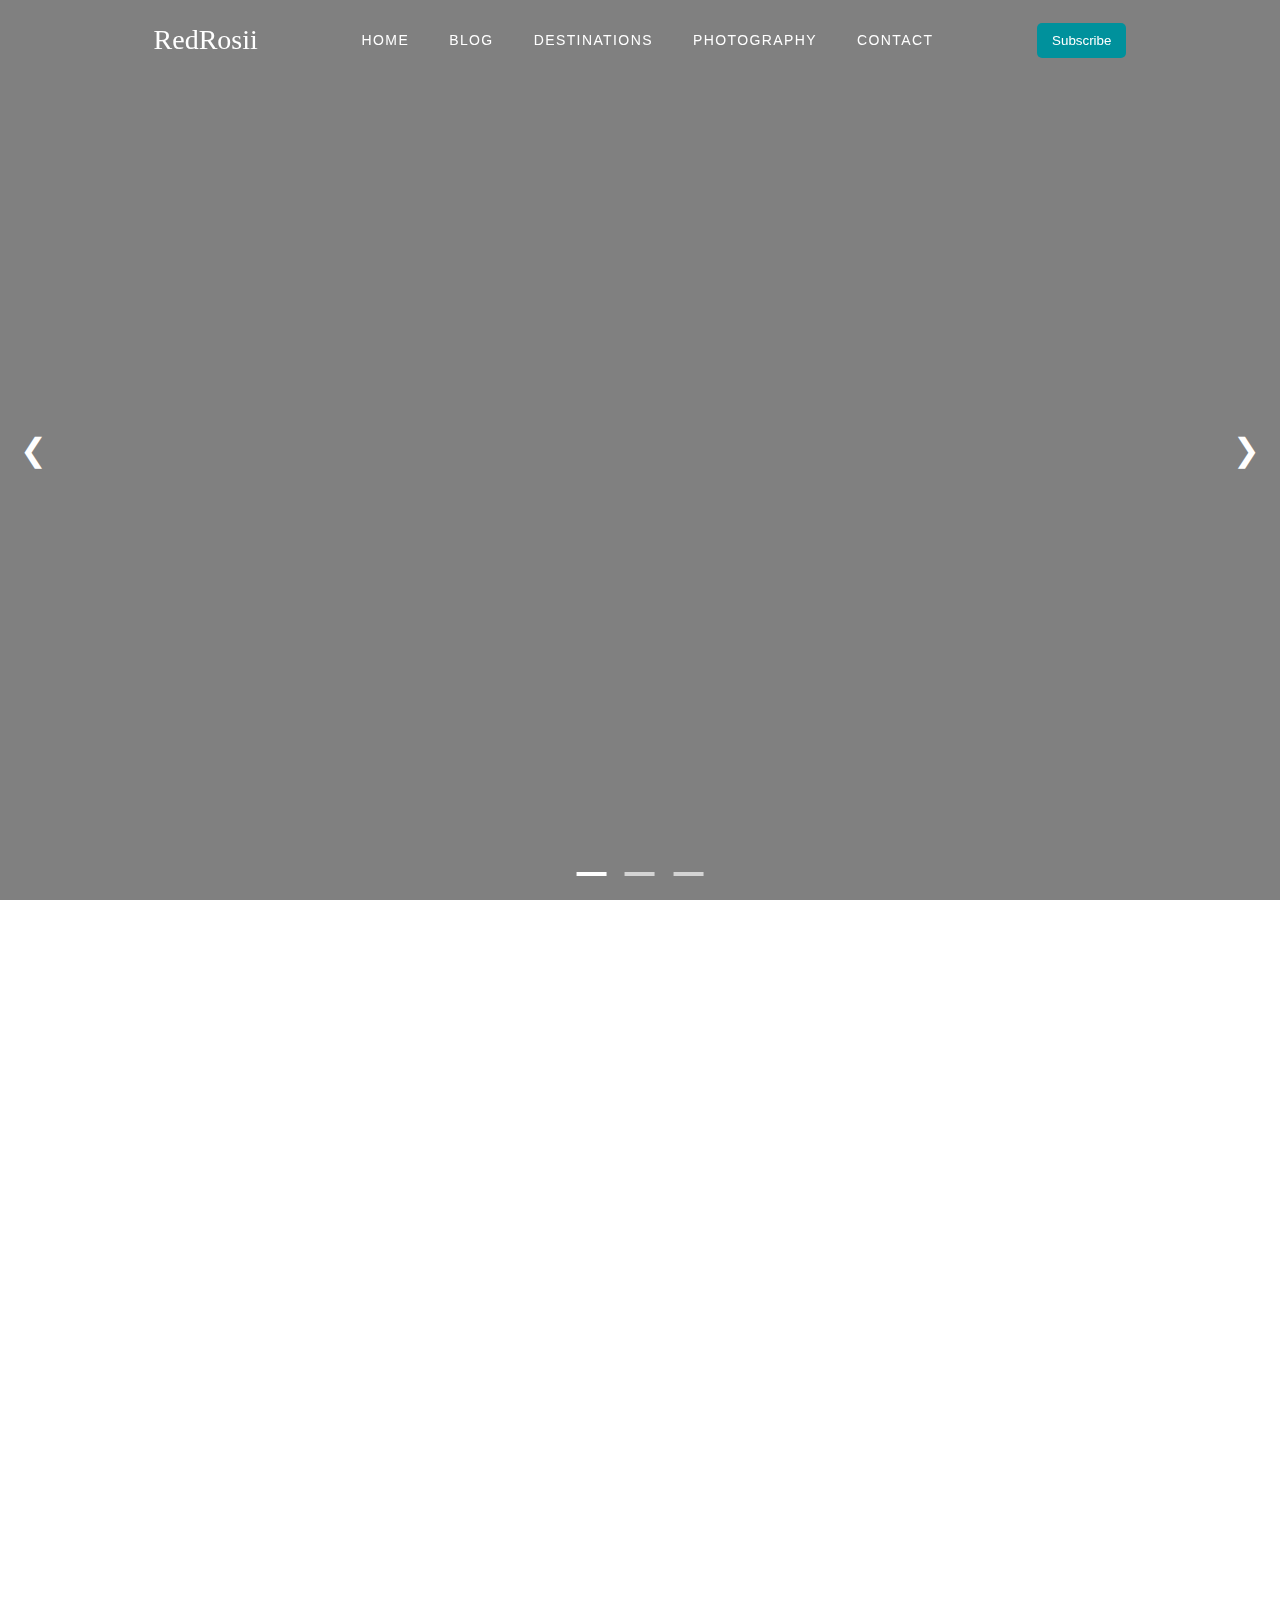
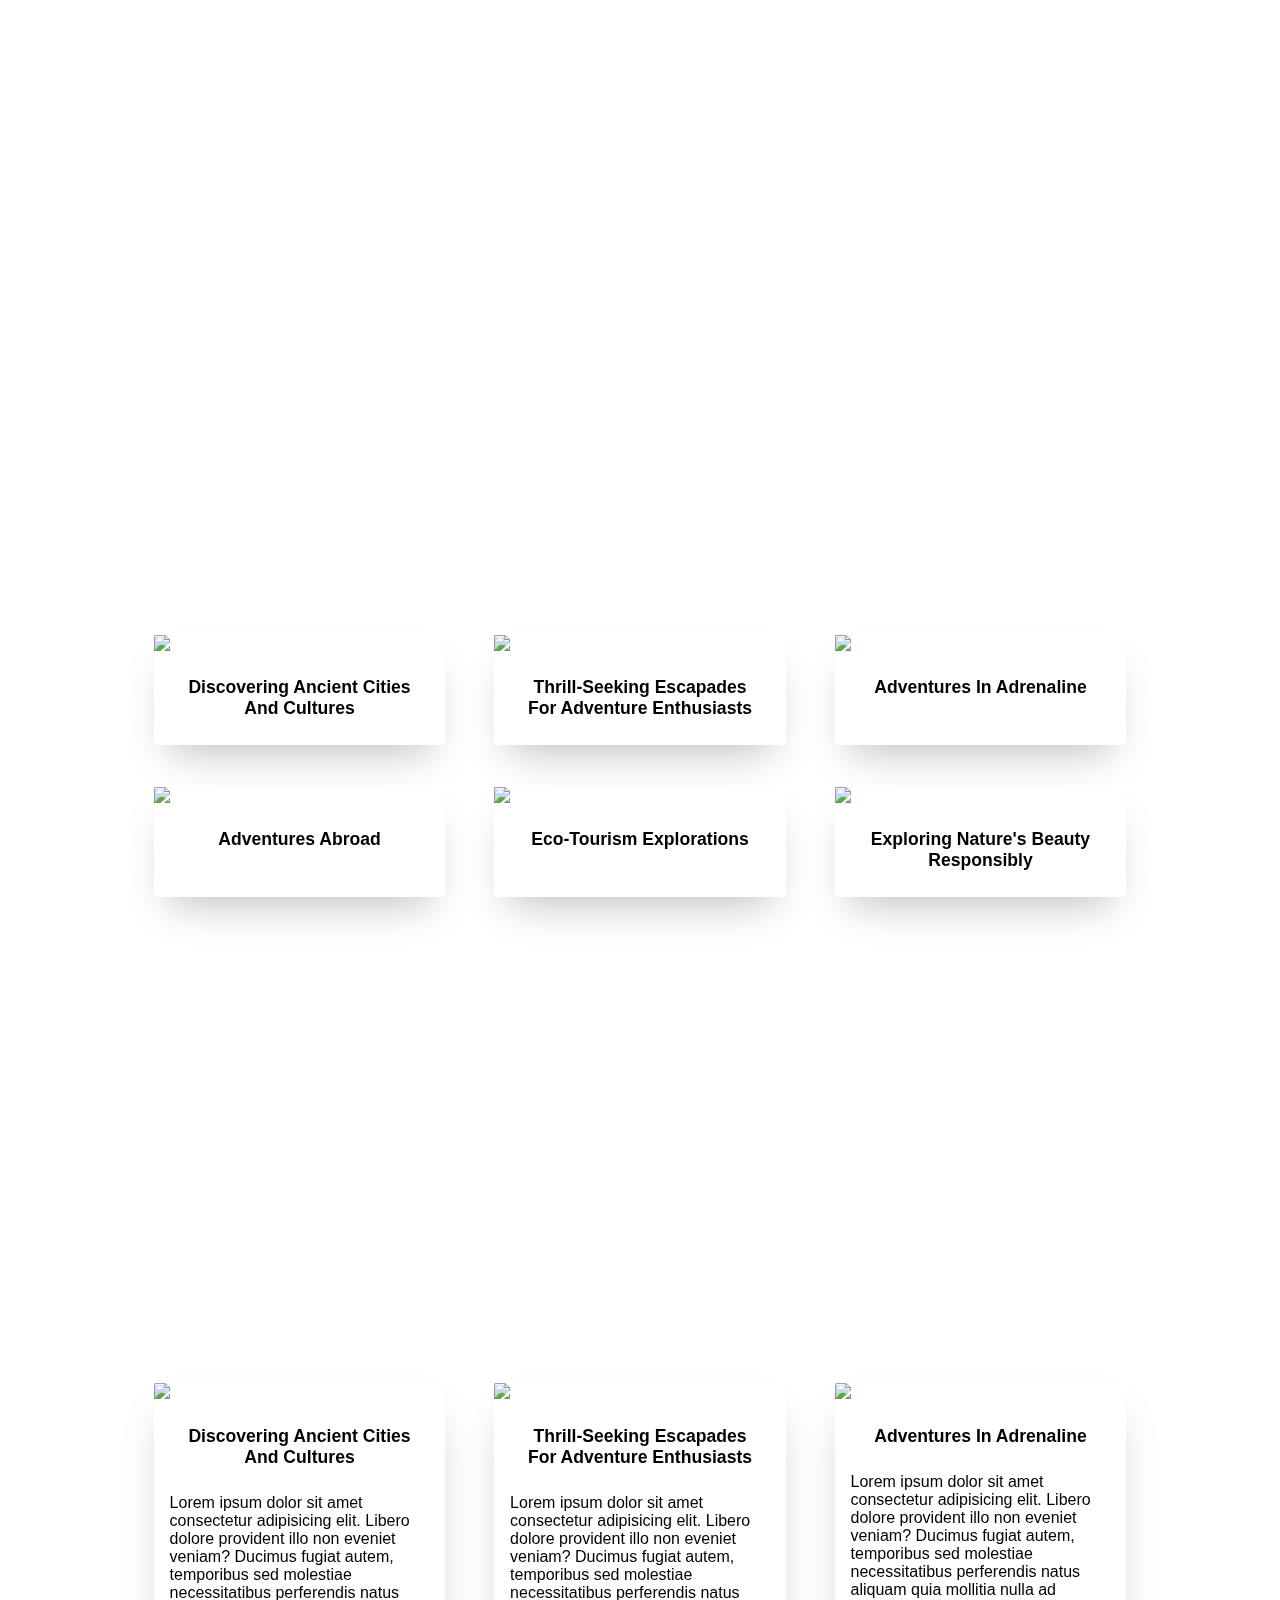
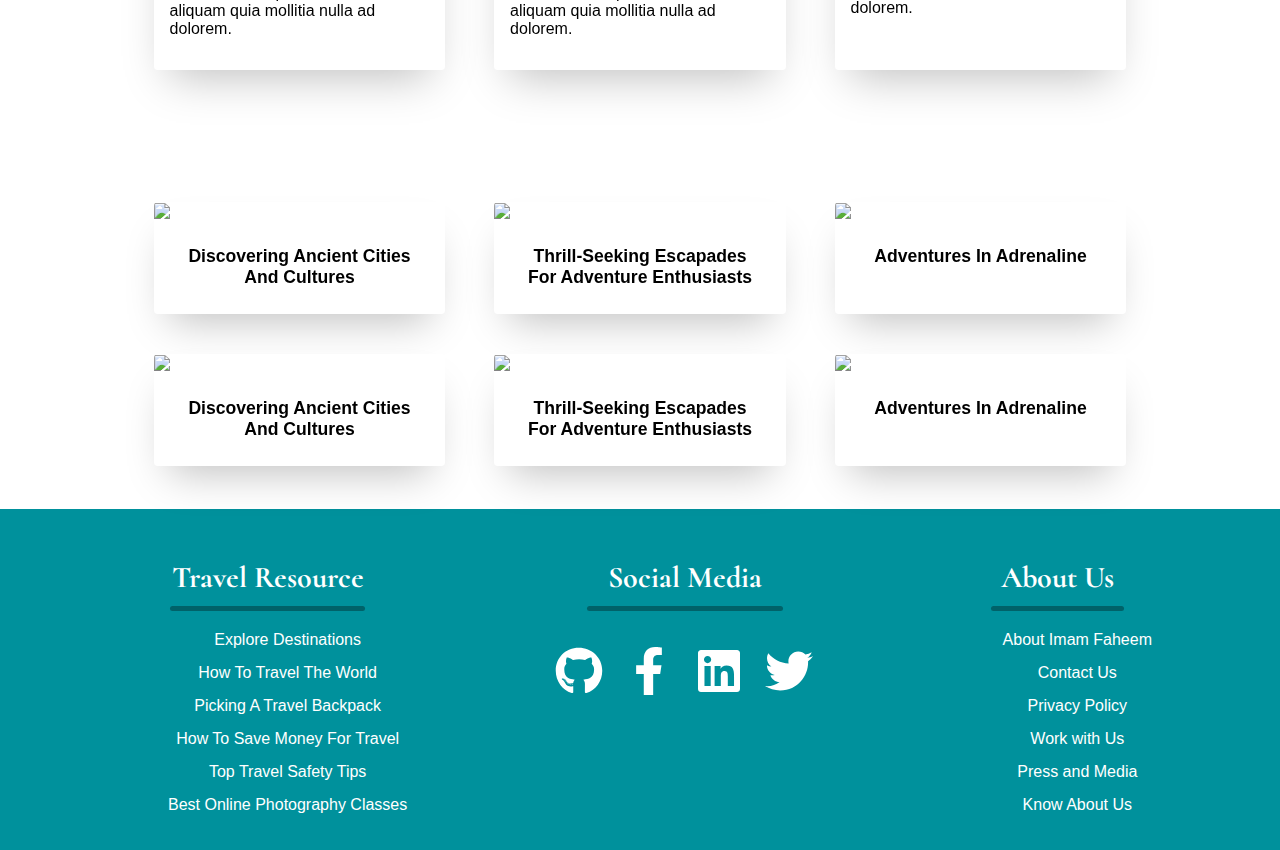
==== commit 4a53cd0e: "Update your message here" ====
--- a/index.html
+++ b/index.html
@@ -9,6 +9,8 @@
 <link rel="preconnect" href="https://fonts.googleapis.com">
 <link rel="preconnect" href="https://fonts.gstatic.com" crossorigin>
 <link href="https://fonts.googleapis.com/css2?family=Cormorant:wght@700&display=swap" rel="stylesheet">
+<link rel="stylesheet" href="https://unpkg.com/aos@next/dist/aos.css" />
+
 
 </head>
 <body>
@@ -73,7 +75,7 @@
     
 </div>
 
-<div class="LogosContainer">
+<div class="LogosContainer" data-aos="zoom-in" data-aos-delay="200" data-aos-duration="700" data-aos-once="false">
     <div class="trustedBy">
         <img src="logos/national-geographic-logo.png" alt="">
         <img src="logos/cnn-logo-1.png" alt="">
@@ -83,13 +85,13 @@
     </div>
 </div>
 
-<div class="Introduction">
-
-    <div class="IntoText">
-        <h4>WHO AM I</h4>
-        <h2>IMAM FAHEEM</h2>
+<div class="Introduction" data-aos="zoom-in" data-aos-delay="200" data-aos-duration="1200" data-aos-once="false">
+
+    <div class="IntoText" data-aos="slide-right" data-aos-delay="200" data-aos-duration="700" data-aos-once="false">
+        <h4 data-aos="slide-top" data-aos-delay="200" data-aos-duration="700" data-aos-once="false">WHO AM I</h4>
+        <h2 data-aos="slide-left" data-aos-delay="200" data-aos-duration="700" data-aos-once="false">IMAM FAHEEM</h2>
         <span></span>
-        <p>Welcome to a world where ordinary becomes extraordinary, and the mundane transforms into heart-pounding thrill. I'm Imam Faheem, and I invite you to step into the realm of adventure like never before.
+        <p data-aos="slide-bottom" data-aos-delay="200" data-aos-duration="700" data-aos-once="false">Welcome to a world where ordinary becomes extraordinary, and the mundane transforms into heart-pounding thrill. I'm Imam Faheem, and I invite you to step into the realm of adventure like never before.
 
           As a passionate explorer and adventure enthusiast, I've traversed the globe to seek out the most exhilarating and awe-inspiring experiences our planet has to offer. It's not just about chasing adrenaline, though that's a part of it; it's about embracing the unknown, celebrating diversity, and making each moment count.
       
@@ -103,15 +105,15 @@
         
     </div>
 
-    <div class="ownerImg">
+    <div class="ownerImg" data-aos="slide-left" data-aos-delay="200" data-aos-duration="1200" data-aos-once="false">
         <img width="100%" height="100%" src="images/owner.jpg" alt="">
     </div>
 </div>
 
 <div class="main">
-  <h1>Latest Blog Posts <span class="headerLines"></span></h1>
+  <h1 data-aos="slide-right" data-aos-delay="200" data-aos-duration="1200" data-aos-once="false">Latest Blog Posts <span class="headerLines"></span></h1>
   <a style="text-decoration:none;" href="BlogPosts.html" target="_blank" rel="noopener noreferrer"> <ul class="cards">
-      <li class="cards_item">
+      <li class="cards_item" data-aos="slide-up" data-aos-delay="200" data-aos-duration="1200" data-aos-once="false">
         <div class="card">
           <div class="card_image"><img src="https://picsum.photos/500/300/?image=10"></div>
           <div class="card_content">
@@ -120,7 +122,7 @@
           </div>
         </div>
       </li>
-      <li class="cards_item">
+      <li class="cards_item" data-aos="slide-up" data-aos-delay="200" data-aos-duration="1200">
         <div class="card">
           <div class="card_image"><img src="https://picsum.photos/500/300/?image=20"></div>
           <div class="card_content">
@@ -129,7 +131,7 @@
           </div>
         </div>
       </li>
-      <li class="cards_item">
+      <li class="cards_item" data-aos="slide-up" data-aos-delay="200" data-aos-duration="1200">
         <div class="card">
           <div class="card_image"><img src="https://picsum.photos/500/300/?image=11"></div>
           <div class="card_content">
@@ -138,7 +140,7 @@
           </div>
         </div>
       </li>
-      <li class="cards_item">
+      <li class="cards_item" data-aos="slide-up" data-aos-delay="200" data-aos-duration="1200">
         <div class="card">
           <div class="card_image"><img src="https://picsum.photos/500/300/?image=18"></div>
           <div class="card_content">
@@ -147,7 +149,7 @@
           </div>
         </div>
       </li>
-      <li class="cards_item">
+      <li class="cards_item" data-aos="slide-up" data-aos-delay="200" data-aos-duration="1200">
         <div class="card">
           <div class="card_image"><img src="https://picsum.photos/500/300/?image29"></div>
           <div class="card_content">
@@ -156,7 +158,7 @@
           </div>
         </div>
       </li>
-      <li class="cards_item">
+      <li class="cards_item" data-aos="slide-up" data-aos-delay="200" data-aos-duration="1200">
         <div class="card">
           <div class="card_image"><img src="https://picsum.photos/500/300/?image=22"></div>
           <div class="card_content">
@@ -175,9 +177,9 @@
   <!------------Reader Favourite section--------- -->
   
   <div class="main">
-    <h1>Reader Favourite<span class="headerLines"></span></h1>
+    <h1 data-aos="slide-right" data-aos-delay="200" data-aos-duration="1200">Reader Favourite<span class="headerLines"></span></h1>
     <a style="text-decoration:none;" href="BlogPosts.html" target="_blank" rel="noopener noreferrer"> <ul class="cards">
-        <li class="cards_item">
+        <li class="cards_item" data-aos="slide-up" data-aos-delay="200" data-aos-duration="1200">
           <div class="card">
             <div class="card_image"><img src="https://images.unsplash.com/photo-1575899167424-6eae7a58a49c?ixlib=rb-4.0.3&ixid=M3wxMjA3fDB8MHxzZWFyY2h8Nnx8aW50ZXJsYWtlbnxlbnwwfHwwfHx8MA%3D%3D&auto=format&fit=crop&w=500&q=60"></div>
             <div class="card_content">
@@ -186,7 +188,7 @@
             </div>
           </div>
         </li>
-        <li class="cards_item">
+        <li class="cards_item" data-aos="slide-up" data-aos-delay="200" data-aos-duration="1200">
           <div class="card">
             <div class="card_image"><img src="https://images.unsplash.com/photo-1580008092144-9f18ea82a8a4?ixlib=rb-4.0.3&ixid=M3wxMjA3fDB8MHxzZWFyY2h8OHx8aW50ZXJsYWtlbnxlbnwwfHwwfHx8MA%3D%3D&auto=format&fit=crop&w=500&q=60"></div>
             <div class="card_content">
@@ -195,7 +197,7 @@
             </div>
           </div>
         </li>
-        <li class="cards_item">
+        <li class="cards_item" data-aos="slide-up" data-aos-delay="200" data-aos-duration="1200">
           <div class="card">
             <div class="card_image"><img src="https://images.unsplash.com/photo-1605370391262-9f6c46081102?ixlib=rb-4.0.3&ixid=M3wxMjA3fDB8MHxzZWFyY2h8N3x8aW50ZXJsYWtlbnxlbnwwfHwwfHx8MA%3D%3D&auto=format&fit=crop&w=500&q=60"></div>
             <div class="card_content">
@@ -213,9 +215,9 @@
 
 
     <div class="main">
-      <h1>Popluar Guides<span class="headerLines"></span></h1>
+      <h1 data-aos="slide-right" data-aos-delay="200" data-aos-duration="1200">Popluar Guides<span class="headerLines"></span></h1>
         <ul class="cards">
-          <li class="cards_item">
+          <li class="cards_item" data-aos="slide-up" data-aos-delay="200" data-aos-duration="1200">
             <div class="card">
               <div class="card_image"><img src="https://picsum.photos/500/300/?image=120"></div>
               <div class="card_content">
@@ -224,7 +226,7 @@
               </div>
             </div>
           </li>
-          <li class="cards_item">
+          <li class="cards_item" data-aos="slide-up" data-aos-delay="200" data-aos-duration="1200">
             <div class="card">
               <div class="card_image"><img src="https://picsum.photos/500/300/?image=55"></div>
               <div class="card_content">
@@ -233,7 +235,7 @@
               </div>
             </div>
           </li>
-          <li class="cards_item">
+          <li class="cards_item" data-aos="slide-up" data-aos-delay="200" data-aos-duration="1200">
             <div class="card">
               <div class="card_image"><img src="https://picsum.photos/500/300/?image=11"></div>
               <div class="card_content">
@@ -242,7 +244,7 @@
               </div>
             </div>
           </li>
-          <li class="cards_item">
+          <li class="cards_item" data-aos="slide-up" data-aos-delay="200" data-aos-duration="1200">
             <div class="card">
               <div class="card_image"><img src="https://picsum.photos/500/300/?image=90"></div>
               <div class="card_content">
@@ -251,7 +253,7 @@
               </div>
             </div>
           </li>
-          <li class="cards_item">
+          <li class="cards_item" data-aos="slide-up" data-aos-delay="200" data-aos-duration="1200">
             <div class="card">
               <div class="card_image"><img src="https://picsum.photos/500/300/?image=58"></div>
               <div class="card_content">
@@ -260,7 +262,7 @@
               </div>
             </div>
           </li>
-          <li class="cards_item">
+          <li class="cards_item" data-aos="slide-up" data-aos-delay="200" data-aos-duration="1200">
             <div class="card">
               <div class="card_image"><img src="https://picsum.photos/500/300/?image=181"></div>
               <div class="card_content">
@@ -296,7 +298,7 @@
             <div class="social-media">
               <h3>Social Media</h3>
               <div id="footerheadingLine"></div>
-              <ul id="iconsList">
+              <ul id="iconsList"  >
                 <li><a href="https://github.com/Imam-Faheem" target="_blank" rel="noopener noreferrer">
                   <svg xmlns="http://www.w3.org/2000/svg" height="3em" width="3em" viewBox="0 0 496 512"><!--! Font Awesome Free 6.4.2 by @fontawesome - https://fontawesome.com License - https://fontawesome.com/license (Commercial License) Copyright 2023 Fonticons, Inc. --><style>svg{fill:#ffffff}</style><path d="M165.9 397.4c0 2-2.3 3.6-5.2 3.6-3.3.3-5.6-1.3-5.6-3.6 0-2 2.3-3.6 5.2-3.6 3-.3 5.6 1.3 5.6 3.6zm-31.1-4.5c-.7 2 1.3 4.3 4.3 4.9 2.6 1 5.6 0 6.2-2s-1.3-4.3-4.3-5.2c-2.6-.7-5.5.3-6.2 2.3zm44.2-1.7c-2.9.7-4.9 2.6-4.6 4.9.3 2 2.9 3.3 5.9 2.6 2.9-.7 4.9-2.6 4.6-4.6-.3-1.9-3-3.2-5.9-2.9zM244.8 8C106.1 8 0 113.3 0 252c0 110.9 69.8 205.8 169.5 239.2 12.8 2.3 17.3-5.6 17.3-12.1 0-6.2-.3-40.4-.3-61.4 0 0-70 15-84.7-29.8 0 0-11.4-29.1-27.8-36.6 0 0-22.9-15.7 1.6-15.4 0 0 24.9 2 38.6 25.8 21.9 38.6 58.6 27.5 72.9 20.9 2.3-16 8.8-27.1 16-33.7-55.9-6.2-112.3-14.3-112.3-110.5 0-27.5 7.6-41.3 23.6-58.9-2.6-6.5-11.1-33.3 2.6-67.9 20.9-6.5 69 27 69 27 20-5.6 41.5-8.5 62.8-8.5s42.8 2.9 62.8 8.5c0 0 48.1-33.6 69-27 13.7 34.7 5.2 61.4 2.6 67.9 16 17.7 25.8 31.5 25.8 58.9 0 96.5-58.9 104.2-114.8 110.5 9.2 7.9 17 22.9 17 46.4 0 33.7-.3 75.4-.3 83.6 0 6.5 4.6 14.4 17.3 12.1C428.2 457.8 496 362.9 496 252 496 113.3 383.5 8 244.8 8zM97.2 352.9c-1.3 1-1 3.3.7 5.2 1.6 1.6 3.9 2.3 5.2 1 1.3-1 1-3.3-.7-5.2-1.6-1.6-3.9-2.3-5.2-1zm-10.8-8.1c-.7 1.3.3 2.9 2.3 3.9 1.6 1 3.6.7 4.3-.7.7-1.3-.3-2.9-2.3-3.9-2-.6-3.6-.3-4.3.7zm32.4 35.6c-1.6 1.3-1 4.3 1.3 6.2 2.3 2.3 5.2 2.6 6.5 1 1.3-1.3.7-4.3-1.3-6.2-2.2-2.3-5.2-2.6-6.5-1zm-11.4-14.7c-1.6 1-1.6 3.6 0 5.9 1.6 2.3 4.3 3.3 5.6 2.3 1.6-1.3 1.6-3.9 0-6.2-1.4-2.3-4-3.3-5.6-2z"/></svg>
                 </a></li>
@@ -325,5 +327,9 @@
 
 
 <script src="script.js"></script>
+<script src="https://unpkg.com/aos@next/dist/aos.js"></script>
+    <script>
+        AOS.init();
+    </script>
 </body>
 </html>--- a/css/navbar&footer.css
+++ b/css/navbar&footer.css
@@ -37,9 +37,7 @@
 
   }
   
-  .scrolled .nav-links li a {
-    color: #000; 
-  }
+ 
   .scrolled .logo {
     color: #000; 
   }
@@ -124,7 +122,18 @@
     opacity: 1; 
   }
 
- 
+  .scrolled .nav-links li {
+  }
+
+  .scrolled .nav-links li a {
+    color: #000000; 
+  }
+
+  .nav-links li  {
+   
+    color: #000000;
+
+}
 
 .nav-links li a {
     text-decoration: none;
@@ -143,6 +152,7 @@
 
 
 
+
 .nav-links a:hover {
     color: #00919c;
     text-shadow: 0px 0px 1px #00919c;
@@ -193,6 +203,35 @@
 
 }
 
+.btnHire {
+  animation: wiggle 2s linear infinite;
+}
+
+/* Keyframes */
+@keyframes wiggle {
+  0%, 7% {
+    transform: rotateZ(0);
+  }
+  15% {
+    transform: rotateZ(-15deg);
+  }
+  20% {
+    transform: rotateZ(10deg);
+  }
+  25% {
+    transform: rotateZ(-10deg);
+  }
+  30% {
+    transform: rotateZ(6deg);
+  }
+  35% {
+    transform: rotateZ(-4deg);
+  }
+  40%, 100% {
+    transform: rotateZ(0);
+  }
+}
+
 
 
 
@@ -220,8 +259,13 @@
 display: none;
 }
 
+
     .menu-icon {
         display: block;
+    }
+    .scrolled .nav-links{
+      background-color: #ffffff;
+
     }
 
     .nav-links {
@@ -231,7 +275,7 @@
         top: 50px;
         left: 0;
         right: 0;
-        background-color: #ffffff;
+        background-color: #000000a8;
         text-align: center;
         padding: 30px 20px 80px 20px;
         margin-top: 30px;
@@ -320,9 +364,22 @@
     align-items: center;
     justify-content: center;
     background-attachment: fixed;
-background-color: #497b9a;
-
-    
+background-color: #000000;
+
+    
+}
+.hero {
+  opacity: 0.5;
+  animation: fadeIn 1s forwards; 
+}
+
+@keyframes fadeIn {
+  from {
+    opacity: 0.5;
+  }
+  to {
+    opacity: 1;
+  }
 }
 
 
@@ -330,11 +387,11 @@
     position: relative;
     width: 100%;
     text-align: center;
-    background-color: #ba3912;
+    background-color: #000000;
     overflow: hidden;
     
-
-}
+}
+
 
 
 
@@ -356,6 +413,22 @@
     background-size: cover;
 }
 
+.slide.fade {
+  transform: translateX(-100%);
+  animation: slideInLeft 1s forwards;
+}
+
+@keyframes slideInLeft {
+  from {
+    transform: translateX(100%);
+  }
+  to {
+    transform: translateX(0);
+  }
+}
+
+
+
 
 img {
     width: 100%;
@@ -390,6 +463,22 @@
     color: #ffffff;
     z-index: 1;
     padding: 30% 15%;
+    overflow: hidden; 
+}
+
+.content{
+  transform: translateX(100%);
+  animation: slideInLeft2 1s forwards;
+}
+
+@keyframes slideInLeft2 {
+  from {
+    transform: translateX(-100%);
+    
+  }
+  to {
+    transform: translateX(0);
+  }
 }
 
 .content h1 {
@@ -515,6 +604,7 @@
             top: 146px;
             right: 70px;
         }
+        
 
 
 }
@@ -671,4 +761,4 @@
     text-decoration: none;
     color: white;
   }
- + 
--- a/css/home.css
+++ b/css/home.css
@@ -28,8 +28,48 @@
 .trustedBy img{
     width: 12%;
     height: auto;
-
-}
+    transform: scale(0);
+    animation-fill-mode: forwards;
+}
+.trustedBy img:nth-child(1) {
+    animation: scaleUp 4s 1.2s forwards;
+  }
+  
+  .trustedBy img:nth-child(2) {
+    animation: scaleUp 4s 2s forwards;
+  }
+  
+  .trustedBy img:nth-child(3) {
+    animation: scaleUp 4s 3s forwards;
+  }
+  
+  .trustedBy img:nth-child(4) {
+    animation: scaleUp 4s 4s forwards;
+  }
+  
+  .trustedBy img:nth-child(5) {
+    animation: scaleUp 4s 4.8s forwards;
+
+  }
+  
+  @keyframes scaleUp {
+    0% {
+      transform: scale(0);
+      opacity: 50%;
+    }
+    30% {
+      transform: scale(1.2);
+
+    }
+    70% {
+      transform: scale(0.8);
+    }
+    100% {
+      transform: scale(1);
+    }
+  }
+  
+  
 @media screen and (max-width:850px){
     .trustedBy img{
         width: 16%;
@@ -81,7 +121,6 @@
     height: fit-content;
     letter-spacing: 0.8px;
     word-spacing: 5px;
-
 }
 .IntoText h4{
     margin: 15px 0px;
